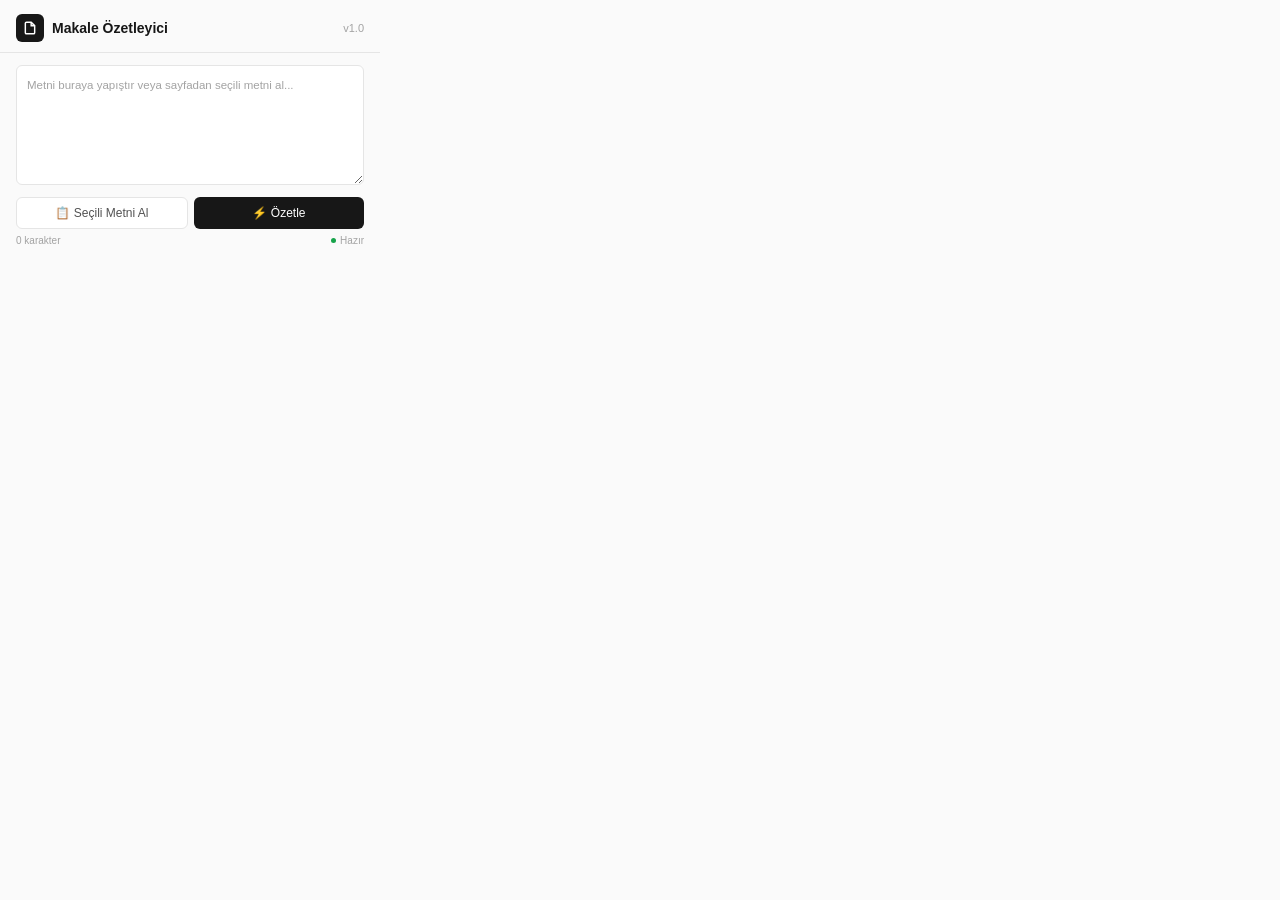
==== extension/popup.html @ 21a8fb46 "feat: implement article summarizer Chrome extension with n8n integration and backend service" ====
<!DOCTYPE html>
<html lang="tr">
<head>
  <meta charset="UTF-8">
  <title>Article Summarizer</title>
  <style>
    * { margin: 0; padding: 0; box-sizing: border-box; }

    body {
      width: 380px;
      font-family: 'Segoe UI', -apple-system, sans-serif;
      background: #fafafa;
      color: #171717;
    }

    .header {
      padding: 14px 16px 10px;
      border-bottom: 1px solid #e5e5e5;
      display: flex;
      align-items: center;
      gap: 8px;
    }

    .header-icon {
      width: 28px; height: 28px;
      background: #171717;
      border-radius: 6px;
      display: flex; align-items: center; justify-content: center;
    }

    .header-icon svg { width: 14px; height: 14px; color: white; }

    .header h1 { font-size: 14px; font-weight: 600; }
    .header span { font-size: 11px; color: #a3a3a3; margin-left: auto; }

    .body { padding: 12px 16px; }

    textarea {
      width: 100%;
      height: 120px;
      padding: 10px;
      border: 1px solid #e5e5e5;
      border-radius: 6px;
      font-family: inherit;
      font-size: 12.5px;
      line-height: 1.6;
      resize: vertical;
      outline: none;
      background: #fff;
      color: #171717;
    }

    textarea:focus { border-color: #171717; }
    textarea::placeholder { color: #a3a3a3; font-size: 11.5px; }

    .actions {
      display: flex;
      gap: 6px;
      margin-top: 8px;
    }

    .btn {
      flex: 1;
      padding: 8px;
      border: none;
      border-radius: 6px;
      font-family: inherit;
      font-size: 12px;
      font-weight: 500;
      cursor: pointer;
      transition: all 0.1s;
    }

    .btn:active { transform: scale(0.98); }

    .btn-grab {
      background: #fff;
      color: #525252;
      border: 1px solid #e5e5e5;
    }
    .btn-grab:hover { background: #f0f0f0; }

    .btn-send {
      background: #171717;
      color: white;
    }
    .btn-send:hover { background: #404040; }
    .btn-send:disabled { opacity: 0.4; cursor: not-allowed; }

    .info {
      display: flex;
      justify-content: space-between;
      align-items: center;
      margin-top: 6px;
      font-size: 10px;
      color: #a3a3a3;
    }

    .status {
      display: flex; align-items: center; gap: 4px;
    }

    .status-dot {
      width: 5px; height: 5px;
      border-radius: 50%;
      background: #16a34a;
    }

    .status-dot.loading { background: #ca8a04; animation: blink 0.8s infinite; }
    .status-dot.error { background: #dc2626; }

    @keyframes blink { 50% { opacity: 0.3; } }

    .result {
      margin-top: 10px;
      padding: 10px;
      background: #fff;
      border: 1px solid #e5e5e5;
      border-radius: 6px;
      font-size: 12px;
      line-height: 1.7;
      max-height: 300px;
      overflow-y: auto;
      white-space: pre-wrap;
      word-break: break-word;
      display: none;
    }

    .result.visible { display: block; }
    .result.error { border-color: #fecaca; color: #dc2626; }
    .result.success { border-color: #bbf7d0; }

    .result-actions {
      display: flex;
      gap: 6px;
      margin-top: 6px;
      display: none;
    }

    .result-actions.visible { display: flex; }

    .btn-sm {
      padding: 5px 10px;
      font-size: 10.5px;
      border-radius: 4px;
      border: 1px solid #e5e5e5;
      background: #fff;
      color: #525252;
      cursor: pointer;
      font-family: inherit;
    }
    .btn-sm:hover { background: #f0f0f0; }
  </style>
</head>
<body>
  <div class="header">
    <div class="header-icon">
      <svg viewBox="0 0 24 24" fill="none" stroke="currentColor" stroke-width="2.5">
        <path d="M14 2H6a2 2 0 0 0-2 2v16a2 2 0 0 0 2 2h12a2 2 0 0 0 2-2V8z"/>
        <polyline points="14 2 14 8 20 8"/>
      </svg>
    </div>
    <h1>Makale Özetleyici</h1>
    <span>v1.0</span>
  </div>

  <div class="body">
    <textarea id="textInput" placeholder="Metni buraya yapıştır veya sayfadan seçili metni al..."></textarea>

    <div class="actions">
      <button class="btn btn-grab" id="grabBtn">📋 Seçili Metni Al</button>
      <button class="btn btn-send" id="sendBtn">⚡ Özetle</button>
    </div>

    <div class="info">
      <span id="charCount">0 karakter</span>
      <div class="status">
        <div class="status-dot" id="statusDot"></div>
        <span id="statusText">Hazır</span>
      </div>
    </div>

    <div class="result" id="result"></div>

    <div class="result-actions" id="resultActions">
      <button class="btn-sm" id="copyBtn">📋 Kopyala</button>
      <button class="btn-sm" id="clearBtn">🗑 Temizle</button>
    </div>
  </div>

  <script src="popup.js"></script>
</body>
</html>
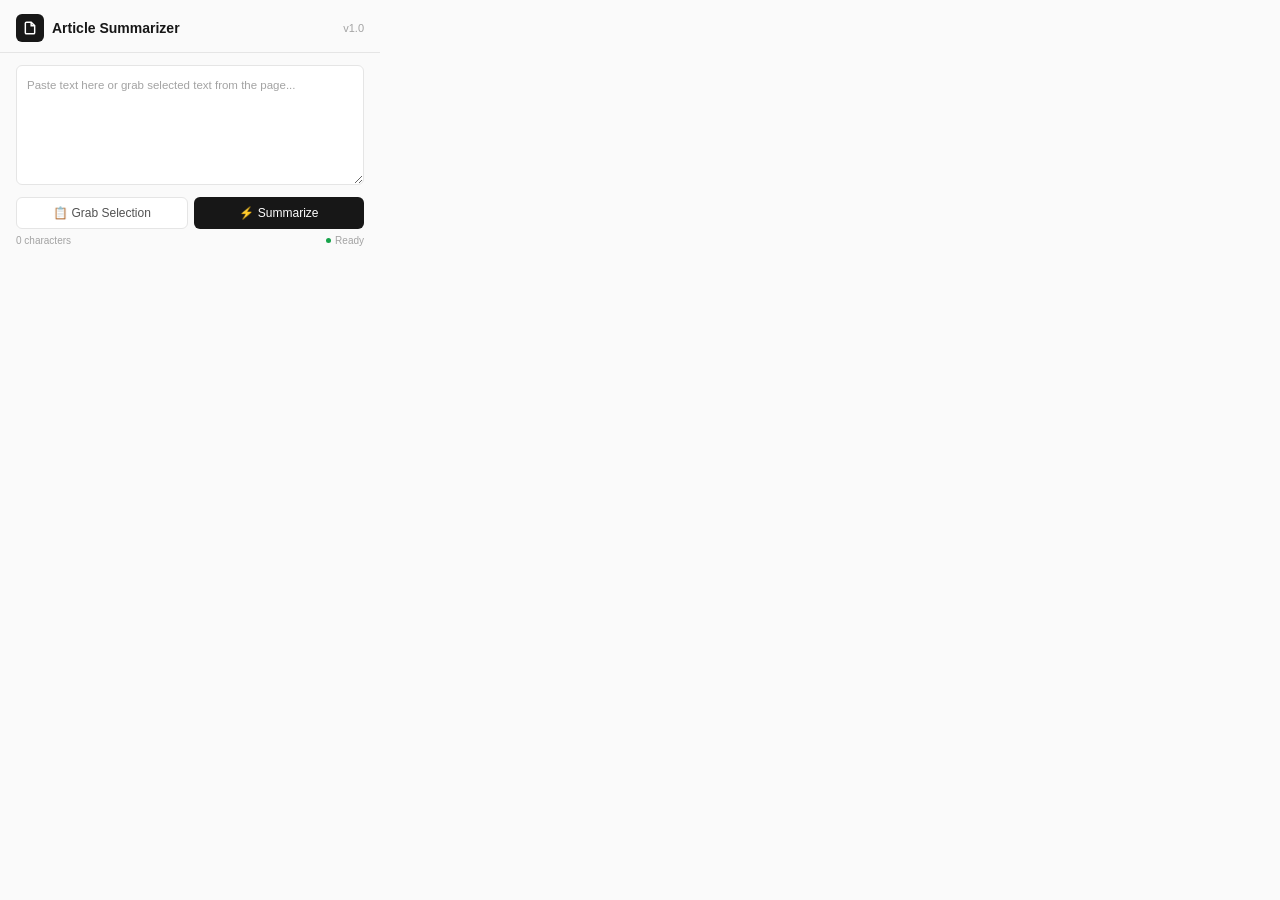
==== commit 10497879: "feat: add Chrome extension for article summarization via n8n webhook integration" ====
--- a/extension/popup.html
+++ b/extension/popup.html
@@ -1,5 +1,5 @@
 <!DOCTYPE html>
-<html lang="tr">
+<html lang="en">
 <head>
   <meta charset="UTF-8">
   <title>Article Summarizer</title>
@@ -160,31 +160,31 @@
         <polyline points="14 2 14 8 20 8"/>
       </svg>
     </div>
-    <h1>Makale Özetleyici</h1>
+    <h1>Article Summarizer</h1>
     <span>v1.0</span>
   </div>
 
   <div class="body">
-    <textarea id="textInput" placeholder="Metni buraya yapıştır veya sayfadan seçili metni al..."></textarea>
+    <textarea id="textInput" placeholder="Paste text here or grab selected text from the page..."></textarea>
 
     <div class="actions">
-      <button class="btn btn-grab" id="grabBtn">📋 Seçili Metni Al</button>
-      <button class="btn btn-send" id="sendBtn">⚡ Özetle</button>
+      <button class="btn btn-grab" id="grabBtn">📋 Grab Selection</button>
+      <button class="btn btn-send" id="sendBtn">⚡ Summarize</button>
     </div>
 
     <div class="info">
-      <span id="charCount">0 karakter</span>
+      <span id="charCount">0 characters</span>
       <div class="status">
         <div class="status-dot" id="statusDot"></div>
-        <span id="statusText">Hazır</span>
+        <span id="statusText">Ready</span>
       </div>
     </div>
 
     <div class="result" id="result"></div>
 
     <div class="result-actions" id="resultActions">
-      <button class="btn-sm" id="copyBtn">📋 Kopyala</button>
-      <button class="btn-sm" id="clearBtn">🗑 Temizle</button>
+      <button class="btn-sm" id="copyBtn">📋 Copy</button>
+      <button class="btn-sm" id="clearBtn">🗑 Clear</button>
     </div>
   </div>
 
